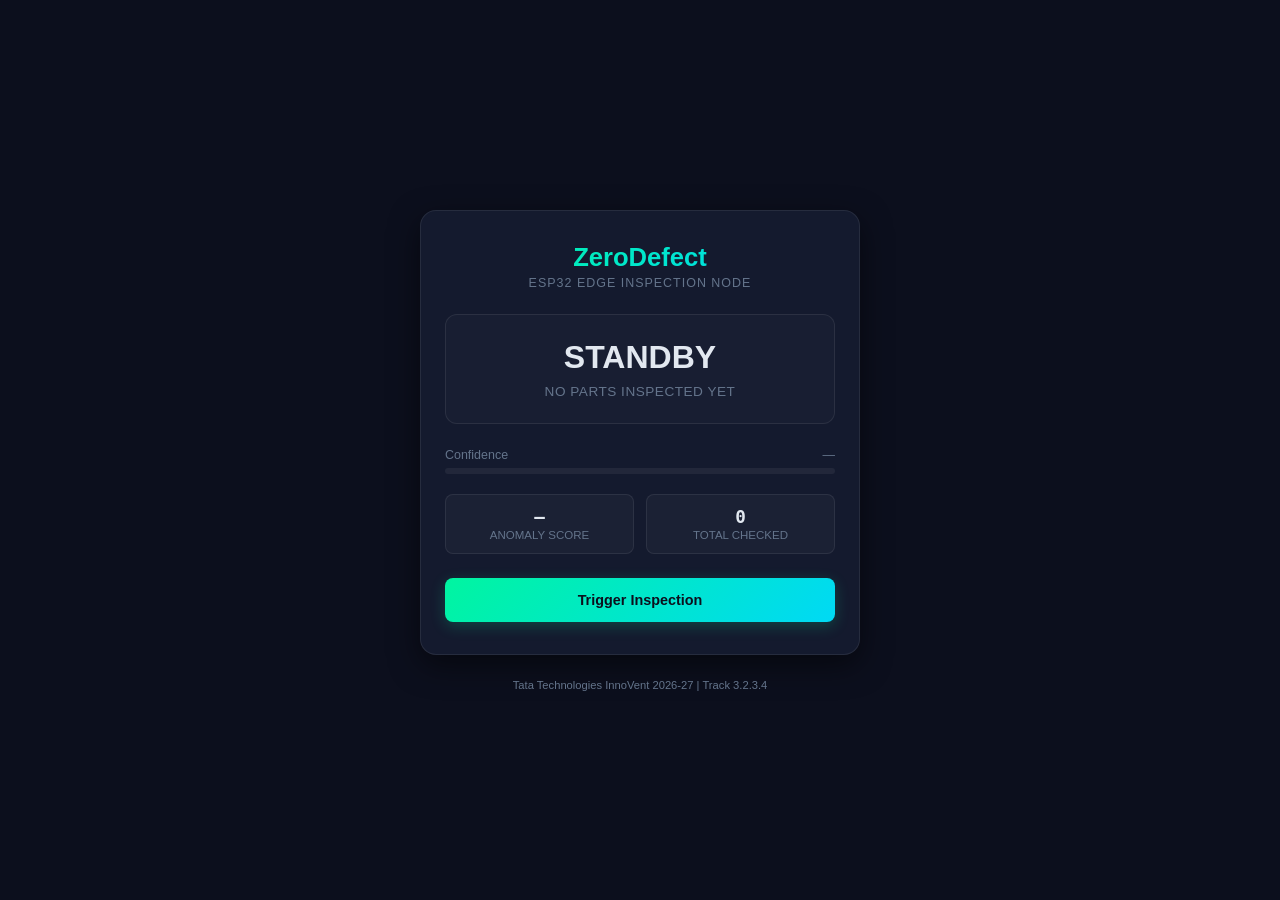
==== web/index.html @ 231c4bb5 "Initial commit of first prototype codebase" ====
<!DOCTYPE html>
<html lang="en">
<head>
  <meta charset="UTF-8">
  <meta name="viewport" content="width=device-width, initial-scale=1.0">
  <title>ZeroDefect — ESP32 Edge QC Node</title>
  <style>
    /* Premium Industrial UI - Fully Self-Contained, zero dependencies */
    :root {
      --bg: #0c0f1d;
      --card-bg: #141a2e;
      --border: rgba(255, 255, 255, 0.08);
      --text: #e2e8f0;
      --text-dim: #64748b;
      --ok: #00f5a0;
      --defect: #ff4444;
      --accent: #00d9f5;
    }
    
    *, *::before, *::after { box-sizing: border-box; margin: 0; padding: 0; }
    
    body {
      font-family: -apple-system, BlinkMacSystemFont, "Segoe UI", Roboto, sans-serif;
      background: var(--bg);
      color: var(--text);
      min-height: 100vh;
      display: flex;
      flex-direction: column;
      align-items: center;
      justify-content: center;
      padding: 16px;
    }

    .card {
      background: var(--card-bg);
      border: 1px solid var(--border);
      border-radius: 16px;
      padding: 32px 24px;
      width: 100%;
      max-width: 440px;
      box-shadow: 0 10px 30px rgba(0,0,0,0.5);
      text-align: center;
    }

    h1 {
      font-size: 1.6rem;
      font-weight: 800;
      background: linear-gradient(135deg, var(--ok), var(--accent));
      -webkit-background-clip: text;
      -webkit-text-fill-color: transparent;
      margin-bottom: 4px;
    }

    .subtitle {
      font-size: 0.78rem;
      text-transform: uppercase;
      letter-spacing: 1px;
      color: var(--text-dim);
      margin-bottom: 24px;
    }

    /* Decision Box styling with smooth state transitions */
    .status-panel {
      padding: 24px;
      border-radius: 12px;
      margin-bottom: 24px;
      border: 1px solid var(--border);
      transition: all 0.3s ease;
      background: rgba(255,255,255,0.02);
    }

    .status-panel.state-ok {
      border-color: rgba(0, 245, 160, 0.3);
      background: rgba(0, 245, 160, 0.04);
      box-shadow: 0 0 20px rgba(0, 245, 160, 0.05);
    }

    .status-panel.state-defect {
      border-color: rgba(255, 68, 68, 0.3);
      background: rgba(255, 68, 68, 0.04);
      box-shadow: 0 0 20px rgba(255, 68, 68, 0.05);
    }

    .status-title {
      font-size: 2rem;
      font-weight: 800;
      margin-bottom: 8px;
    }

    .state-ok .status-title { color: var(--ok); }
    .state-defect .status-title { color: var(--defect); }

    .status-desc {
      font-size: 0.85rem;
      color: var(--text-dim);
      text-transform: uppercase;
      letter-spacing: 0.5px;
    }

    .state-defect .status-desc { color: #ffa726; }

    /* Progress bar for confidence */
    .progress-section {
      text-align: left;
      margin-bottom: 20px;
    }

    .progress-label {
      display: flex;
      justify-content: space-between;
      font-size: 0.78rem;
      color: var(--text-dim);
      margin-bottom: 6px;
    }

    .progress-bg {
      height: 6px;
      background: rgba(255,255,255,0.06);
      border-radius: 3px;
      overflow: hidden;
    }

    .progress-fill {
      height: 100%;
      background: var(--ok);
      border-radius: 3px;
      width: 0%;
      transition: width 0.4s ease;
    }

    .state-defect .progress-fill {
      background: var(--defect);
    }

    /* Metric Grid */
    .metrics-grid {
      display: grid;
      grid-template-columns: 1fr 1fr;
      gap: 12px;
      margin-bottom: 24px;
    }

    .metric-box {
      background: rgba(255,255,255,0.03);
      border: 1px solid var(--border);
      border-radius: 8px;
      padding: 12px;
    }

    .metric-val {
      font-family: monospace;
      font-size: 1.1rem;
      font-weight: 600;
      color: var(--text);
    }

    .metric-lbl {
      font-size: 0.72rem;
      color: var(--text-dim);
      text-transform: uppercase;
      margin-top: 2px;
    }

    .btn {
      background: linear-gradient(135deg, var(--ok), var(--accent));
      color: #0c0f1d;
      border: none;
      width: 100%;
      padding: 14px;
      border-radius: 8px;
      font-size: 0.9rem;
      font-weight: 700;
      cursor: pointer;
      box-shadow: 0 4px 15px rgba(0, 245, 160, 0.2);
      transition: all 0.2s ease;
    }

    .btn:hover {
      opacity: 0.95;
      transform: translateY(-1px);
    }

    .btn:active {
      transform: translateY(0);
    }

    .footer {
      font-size: 0.7rem;
      color: var(--text-dim);
      margin-top: 24px;
    }
  </style>
</head>
<body>

  <div class="card" id="qc-card">
    <h1>ZeroDefect</h1>
    <div class="subtitle">ESP32 Edge Inspection Node</div>

    <div class="status-panel" id="status-panel">
      <div class="status-title" id="status-title">STANDBY</div>
      <div class="status-desc" id="status-desc">No parts inspected yet</div>
    </div>

    <div class="progress-section">
      <div class="progress-label">
        <span>Confidence</span>
        <span id="conf-val">—</span>
      </div>
      <div class="progress-bg">
        <div class="progress-fill" id="conf-bar"></div>
      </div>
    </div>

    <div class="metrics-grid">
      <div class="metric-box">
        <div class="metric-val" id="metric-score">—</div>
        <div class="metric-lbl">Anomaly Score</div>
      </div>
      <div class="metric-box">
        <div class="metric-val" id="metric-count">0</div>
        <div class="metric-lbl">Total Checked</div>
      </div>
    </div>

    <button class="btn" id="btn-trigger">Trigger Inspection</button>
  </div>

  <div class="footer">
    Tata Technologies InnoVent 2026-27 | Track 3.2.3.4
  </div>

  <script>
    const card = document.getElementById('qc-card');
    const panel = document.getElementById('status-panel');
    const title = document.getElementById('status-title');
    const desc = document.getElementById('status-desc');
    const confVal = document.getElementById('conf-val');
    const confBar = document.getElementById('conf-bar');
    const mScore = document.getElementById('metric-score');
    const mCount = document.getElementById('metric-count');
    const btn = document.getElementById('btn-trigger');

    function updateUI(data) {
      const isDefect = data.decision === 'DEFECT';
      
      // Update status panel classes and content
      panel.className = `status-panel ${isDefect ? 'state-defect' : 'state-ok'}`;
      card.className = `card ${isDefect ? 'state-defect' : 'state-ok'}`;
      
      title.innerText = isDefect ? '✗ DEFECT' : '✓ OK';
      desc.innerText = isDefect ? `${data.defect_type || 'anomaly'}` : 'Part normal';
      
      // Update values
      mScore.innerText = data.score.toFixed(4);
      mCount.innerText = data.inspections_count || 0;
      
      const pct = Math.round(data.confidence * 100);
      confVal.innerText = `${pct}%`;
      confBar.style.width = `${pct}%`;
    }

    async function queryStatus() {
      try {
        const res = await fetch('/api/status');
        if (res.ok) {
          const data = await res.json();
          updateUI(data);
        }
      } catch (err) {
        console.warn("API Offline", err);
      }
    }

    btn.addEventListener('click', async () => {
      btn.innerText = 'Inspecting...';
      btn.disabled = true;
      try {
        const res = await fetch('/capture');
        if (res.ok) {
          const data = await res.json();
          updateUI(data);
        }
      } catch (err) {
        alert("Inference trigger failed. Check camera server.");
      } finally {
        btn.innerText = 'Trigger Inspection';
        btn.disabled = false;
      }
    });

    // Auto-refresh stats loop every 3 seconds
    setInterval(queryStatus, 3000);
  </script>
</body>
</html>
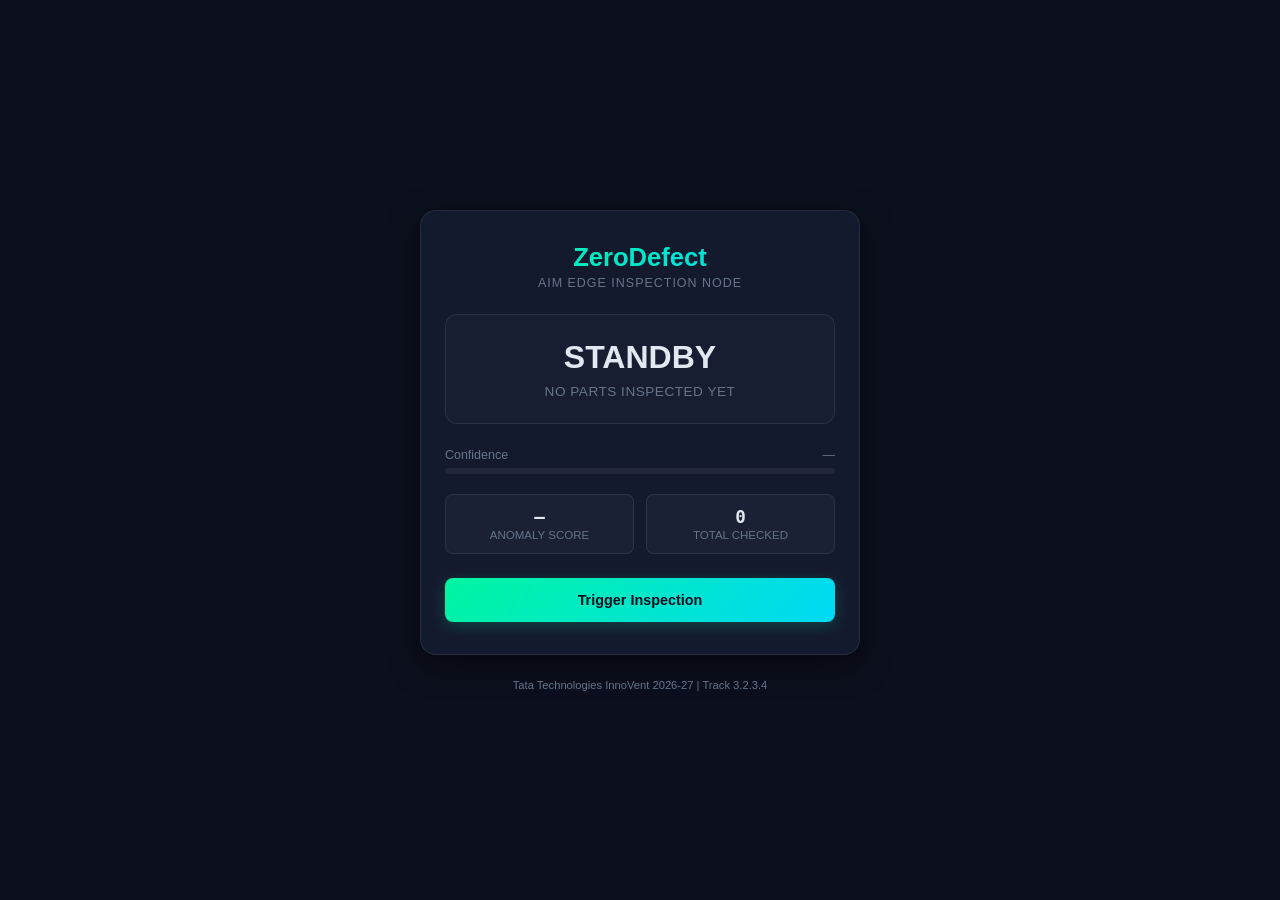
==== commit d359f415: "feat: integrate YOLOv5n local inference, FastAPI dashboard, clear history feature, and AIM edge conf" ====
--- a/web/index.html
+++ b/web/index.html
@@ -3,7 +3,7 @@
 <head>
   <meta charset="UTF-8">
   <meta name="viewport" content="width=device-width, initial-scale=1.0">
-  <title>ZeroDefect — ESP32 Edge QC Node</title>
+  <title>ZeroDefect — AIM Edge QC Node</title>
   <style>
     /* Premium Industrial UI - Fully Self-Contained, zero dependencies */
     :root {
@@ -195,7 +195,7 @@
 
   <div class="card" id="qc-card">
     <h1>ZeroDefect</h1>
-    <div class="subtitle">ESP32 Edge Inspection Node</div>
+    <div class="subtitle">AIM Edge Inspection Node</div>
 
     <div class="status-panel" id="status-panel">
       <div class="status-title" id="status-title">STANDBY</div>
